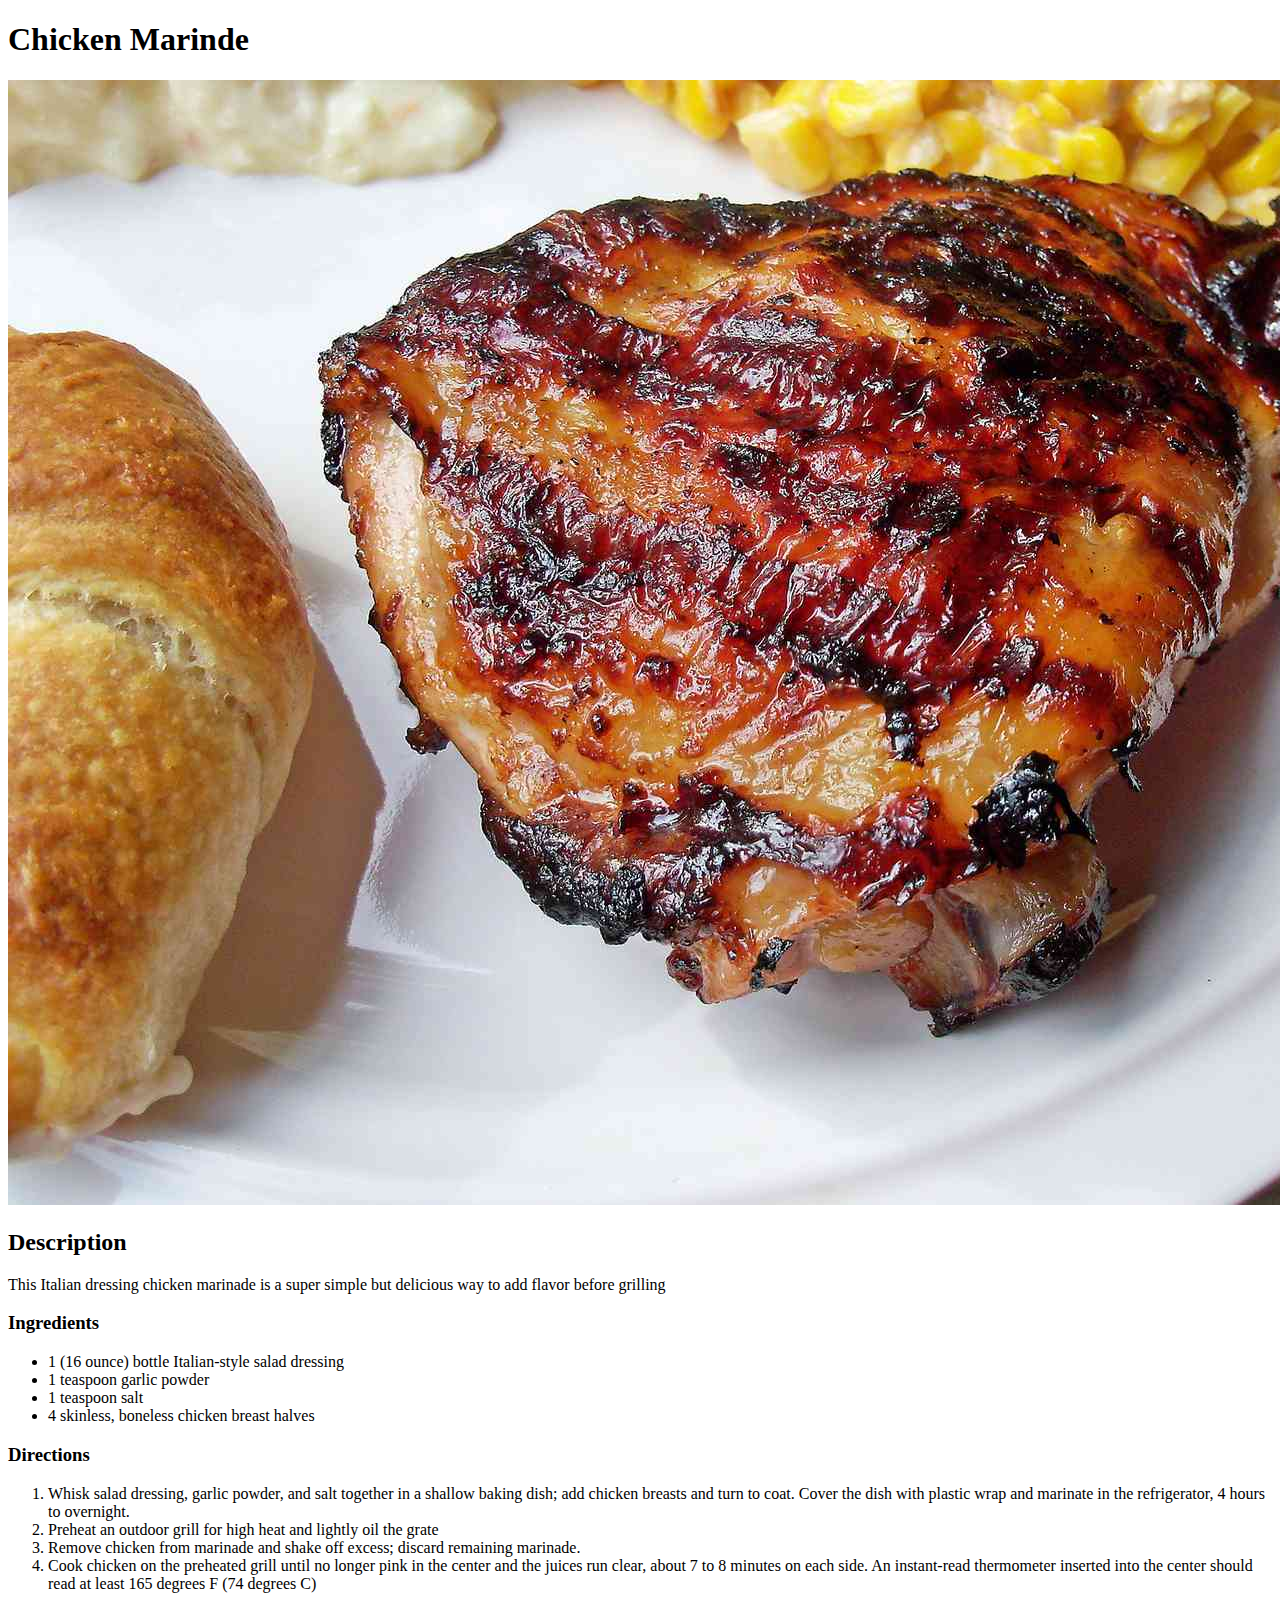
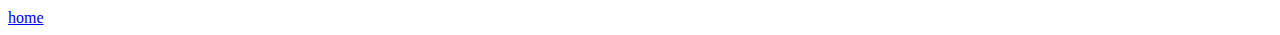
==== recipes/chicken_marinade.html @ 485f667f "commit first project" ====
<!DOCTYPE html>
<html lang="en">
<head>
    <meta charset="UTF-8">
    <meta http-equiv="X-UA-Compatible" content="IE=edge">
    <meta name="viewport" content="width=<device-width>, initial-scale=1.0">
    <title>Document</title>
</head>
<body>
    <h1>Chicken Marinde</h1>
    <img src = "Recipie images/chicken_marinde.jpeg" alt = "chicken marinade">
        <h2>Description</h2>
        <p>This Italian dressing chicken marinade is a super simple but delicious way to add flavor before grilling</p>
            <h3>Ingredients</h3>
                <ul>
                    <li>1 (16 ounce) bottle Italian-style salad dressing</li>
                    <li>1 teaspoon garlic powder</li>
                    <li>1 teaspoon salt</li>
                    <li>4 skinless, boneless chicken breast halves</li>
                </ul>
            <h3>Directions</h3>
                <ol>
                    <li>Whisk salad dressing, garlic powder, and salt together in a shallow baking dish; 
                        add chicken breasts and turn to coat. Cover the dish with plastic wrap and marinate in the refrigerator, 4 hours to overnight.
                    </li>
                    <li>Preheat an outdoor grill for high heat and lightly oil the grate</li>
                    <li>Remove chicken from marinade and shake off excess; discard remaining marinade.</li>
                    <li>Cook chicken on the preheated grill until no longer pink in the center and the juices run clear, about 7 to 8 minutes on each side. 
                        An instant-read thermometer inserted into the center should read at least 165 degrees F (74 degrees C)</li>
                </ol>

    <a href="../index.html">home</a>
</body>
</html>
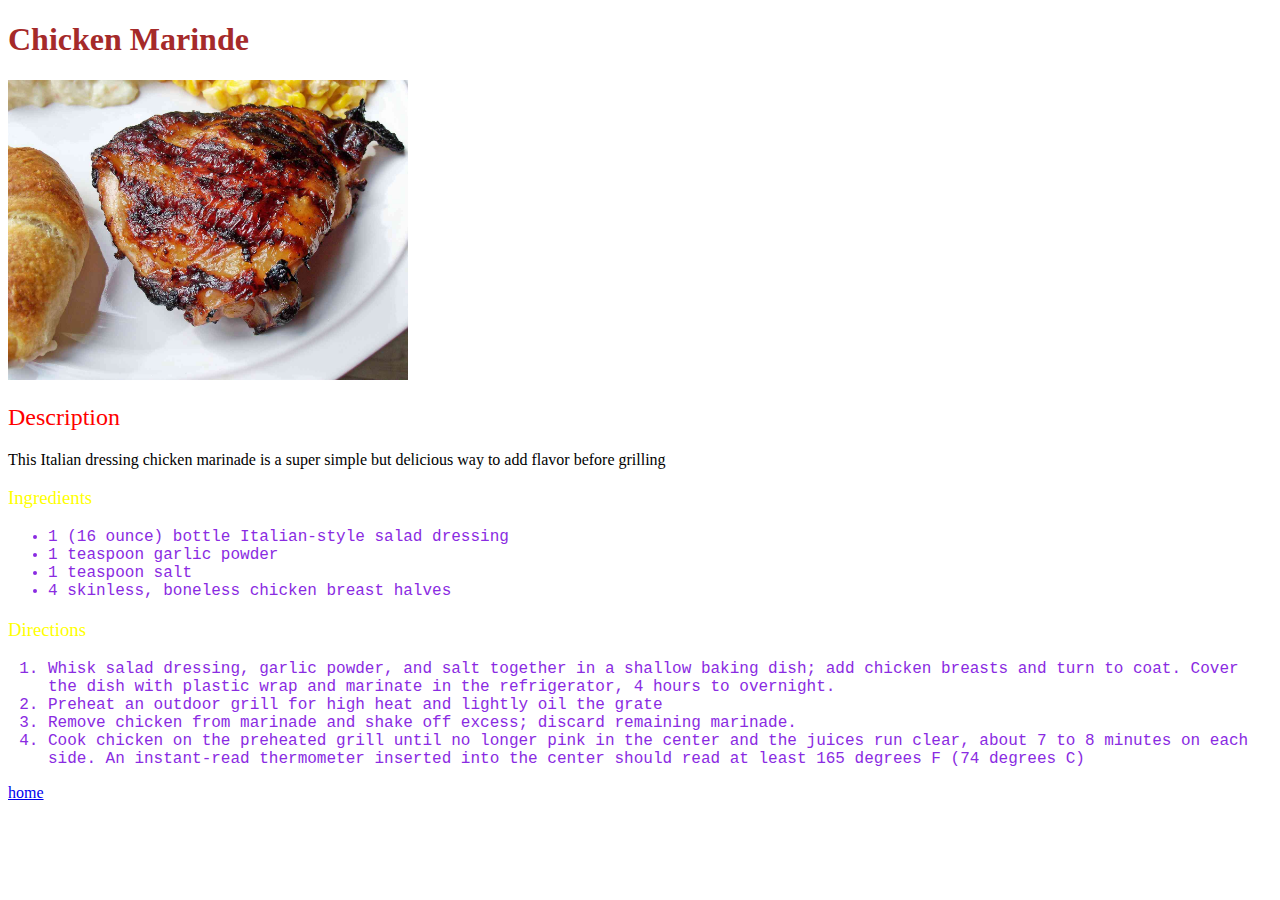
==== commit 4e6ad916: "HTML Changes and New CSS file" ====
--- a/recipes/chicken_marinade.html
+++ b/recipes/chicken_marinade.html
@@ -4,6 +4,7 @@
     <meta charset="UTF-8">
     <meta http-equiv="X-UA-Compatible" content="IE=edge">
     <meta name="viewport" content="width=<device-width>, initial-scale=1.0">
+    <link rel = "stylesheet" href = "../CSS/recipes_page.css">
     <title>Document</title>
 </head>
 <body>
--- a/CSS/recipes_page.css
+++ b/CSS/recipes_page.css
@@ -0,0 +1,29 @@
+h1{
+    color: brown;
+    font-weight: 600;
+}
+h2{
+    color : red;
+    font-weight: 400;
+}
+h3{
+    color : yellow;
+    font-weight: 300;
+}
+h4{
+    color:aqua;
+    font-weight: 200;
+
+}
+img{
+    height:auto;
+    width: 400px;
+}
+ul{
+    color: blueviolet;
+    font-family: 'Courier New', Courier, monospace;
+}
+ol{
+    color: blueviolet;
+    font-family: 'Courier New', Courier, monospace;
+}
